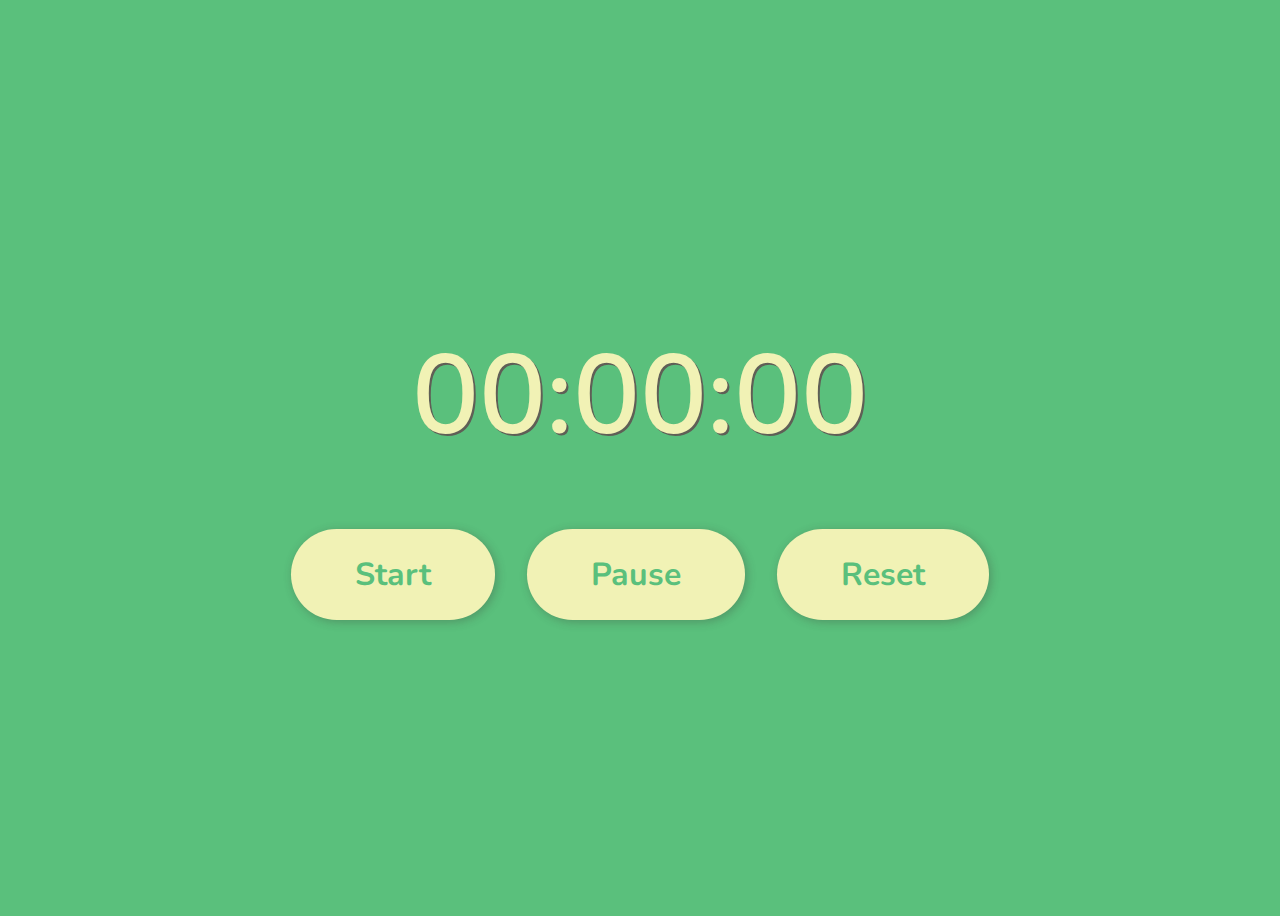
==== Task 2/index.html @ 89136e44 "Add files via upload" ====
<!DOCTYPE html>
<html lang="en">
<head>
    <meta charset="UTF-8">
    <meta http-equiv="X-UA-Compatible" content="IE=edge">
    <meta name="viewport" content="width=device-width,
    initial-scale=1.0">
    <title>Stopwatch</title>
    <link rel="stylesheet" href="style.css">

    <link rel="preconnect" href="https://fonts.googleapis.com">
    <link rel="preconnect" href="https://fonts.gstatic.com" crossorigin>
    <link href="https://fonts.googleapis.com/css2?family=Nunito:wght@300;500;900&display=swap" rel="stylesheet">    
</head>
<body>

    <div id="timer">00:00:00</div>
    <div id="buttons">
        <button id="start">Start</button>
        <button id="stop">Pause</button>
        <button id="reset">Reset</button>
    </div>
    <script src="script.js"></script>
</body>
</html>
---- Task 2/style.css ----
body {
    background-color:#5ac07c;
    font-family: 'Nunito', sans-serif;
    display: flex;
    flex-direction: column;
    justify-content: center;
    min-height: 100vh;
    overflow: hidden;
    align-items: center;
    }
    
    #timer{
        font-size: 7rem;
        font-weight: 600;
        text-shadow: 2px 2px #5f5f56;
        color: #F1F2B5;
        width: 500px;
        text-align: center;
        margin: 40px auto;
    }
    
    #buttons{
        display: flex;
        justify-content: center;
    
    }
    
    button{
        font-family: 'Nunito', sans-serif;
        background-color: #F1F2B5;
        color: #5ac07c;
        border: none;
        font-size: 2rem;
        font-weight: bold;
        padding: 1.5rem 4rem;
        margin: 1rem;
        border-radius: 100px;
        cursor: pointer;
        box-shadow: 2px 2px 10px rgba(58, 51, 51, 0.3);
        transition: all .2s;
    }
    
    button:hover{
        background-color: #cef070;
        box-shadow: 2px 2px 10px rgba(0, 0, 0, 0.5);
    }
    
    button[disabled]{
        opacity: .5;
        cursor: default;
    }
    
    @media (max-width: 800px) {
        #timer{
            font-size: 4rem;
            width: 350px;
        }
    
        button {
            font-size: calc(20px + (30 - 20) * ((100vw - 320px) / (1200 - 320)));
            padding: calc(20px + (50 - 20) * ((100vw - 320px) / (1200 - 320)));
        }
    }
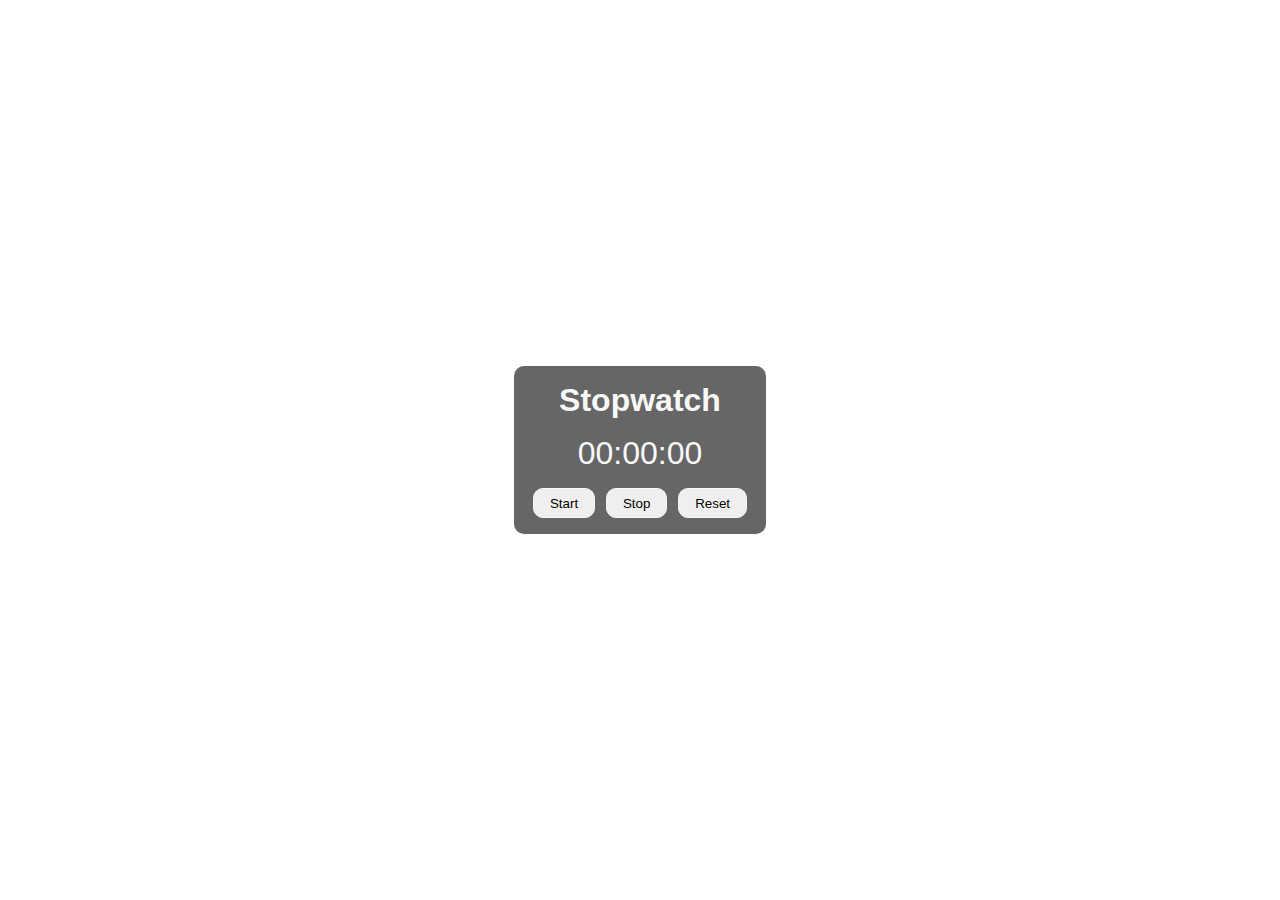
==== commit bef92b21: "Add files via upload" ====
--- a/Task 2/index.html
+++ b/Task 2/index.html
@@ -1,25 +1,133 @@
 <!DOCTYPE html>
 <html lang="en">
-<head>
-    <meta charset="UTF-8">
-    <meta http-equiv="X-UA-Compatible" content="IE=edge">
-    <meta name="viewport" content="width=device-width,
-    initial-scale=1.0">
+  <head>
+    <meta charset="UTF-8" />
+    <meta http-equiv="X-UA-Compatible" content="IE=edge" />
+    <meta name="viewport" content="width=device-width, initial-scale=1.0" />
     <title>Stopwatch</title>
-    <link rel="stylesheet" href="style.css">
+  </head>
+  <style>
+    * {
+      margin: 0;
+      padding: 0;
+    }
+    body {
+      width: 100%;
+      height: 100vh;
+      background-image: url('https://wallpaperaccess.com/full/1445082.jpg');
+      background-position: center;
+      background-size: cover;
+      display: flex;
+      align-items: center;
+      justify-content: center;
+      font-family: 'Segoe UI', Tahoma, Geneva, Verdana, sans-serif;
+    }
 
-    <link rel="preconnect" href="https://fonts.googleapis.com">
-    <link rel="preconnect" href="https://fonts.gstatic.com" crossorigin>
-    <link href="https://fonts.googleapis.com/css2?family=Nunito:wght@300;500;900&display=swap" rel="stylesheet">    
-</head>
-<body>
+    .container {
+      padding: 1rem;
+      max-width: 300px;
+      text-align: center;
+      position: relative;
+      border-radius: 10px;
+      background-color: rgba(0, 0, 0, 0.6);
+    }
 
-    <div id="timer">00:00:00</div>
-    <div id="buttons">
-        <button id="start">Start</button>
-        <button id="stop">Pause</button>
-        <button id="reset">Reset</button>
+    .time {
+      padding: 1rem 0;
+      font-size: 2rem;
+    }
+
+    h1,
+    p {
+      color: #f8f8f8;
+    }
+
+    button {
+      padding: 0.4rem 1rem;
+      margin: 0 0.2rem;
+      border-radius: 10px;
+      border: 1px solid #f8f8f8;
+    }
+
+    button:hover {
+      background-color: rgba(0, 0, 0, 0.4);
+      color: #f8f8f8;
+    }
+  </style>
+  <body>
+    <div class="container">
+      <h1>Stopwatch</h1>
+      <p class="time">
+        <span id="minutes">00</span>:<span id="seconds">00</span>:<span
+          id="tens"
+          >00</span
+        >
+      </p>
+      <button id="start">Start</button>
+      <button id="stop">Stop</button>
+      <button id="reset">Reset</button>
     </div>
-    <script src="script.js"></script>
-</body>
+  </body>
+
+  <script>
+    window.onload = function () {
+      let minutes = 0;
+      let seconds = 0;
+      let tens = 0;
+      let appendMinutes = document.querySelector('#minutes');
+      let appendTens = document.querySelector('#tens');
+      let appendSeconds = document.querySelector('#seconds');
+      let startBtn = document.querySelector('#start');
+      let stopBtn = document.querySelector('#stop');
+      let resetBtn = document.querySelector('#reset');
+      let Interval;
+
+      const startTimer = () => {
+        tens++;
+        if (tens <= 9) {
+          appendTens.innerHTML = '0' + tens;
+        }
+        if (tens > 9) {
+          appendTens.innerHTML = tens;
+        }
+
+        if (tens > 99) {
+          seconds++;
+          appendSeconds.innerHTML = '0' + seconds;
+          tens = 0;
+          appendTens.innerHTML = '0' + 0;
+        }
+
+        if (seconds > 9) {
+          appendSeconds.innerHTML = seconds;
+        }
+
+        if (seconds > 59) {
+          minutes++;
+          appendMinutes.innerHTML = '0' + minutes;
+          seconds = 0;
+          appendSeconds.innerHTML = '0' + 0;
+        }
+      };
+
+      startBtn.onclick = () => {
+        clearInterval(Interval);
+        Interval = setInterval(startTimer, 10);
+      };
+
+      stopBtn.onclick = () => {
+        clearInterval(Interval);
+      };
+
+      resetBtn.onclick = () => {
+        clearInterval(Interval);
+        tens = '00';
+        seconds = '00';
+        minutes = '00';
+        appendTens.innerHTML = tens;
+        appendSeconds.innerHTML = seconds;
+        appendMinutes.innerHMTL = minutes;
+      };
+    };
+  </script>
 </html>